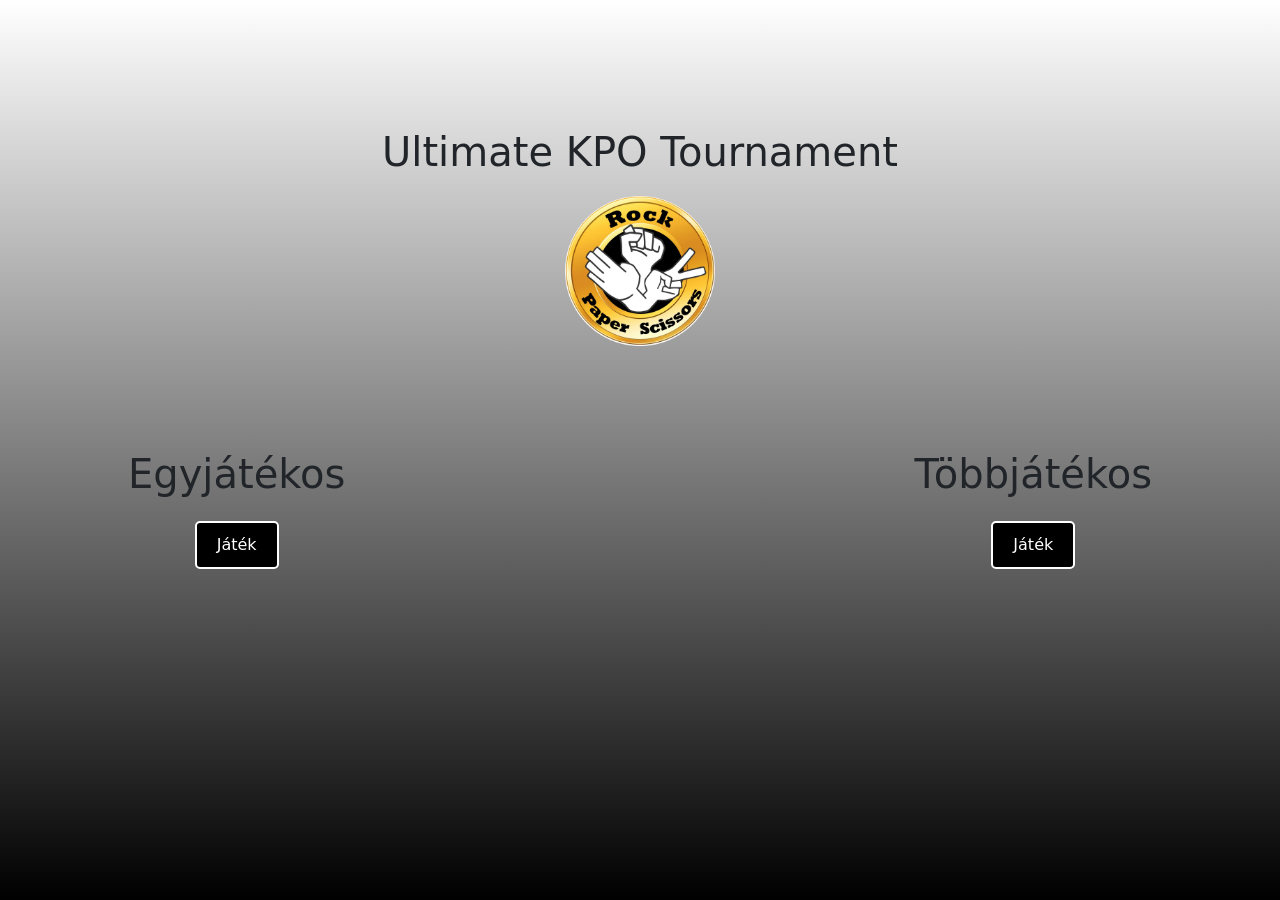
==== index.html @ 4b706317 "Főoldal Felépítés és design" ====
<!DOCTYPE html>
<html lang="en">
<head>
    <meta charset="UTF-8">
    <meta name="viewport" content="width=device-width, initial-scale=1.0">
    <link href="https://cdn.jsdelivr.net/npm/bootstrap@5.3.8/dist/css/bootstrap.min.css" rel="stylesheet" integrity="sha384-sRIl4kxILFvY47J16cr9ZwB07vP4J8+LH7qKQnuqkuIAvNWLzeN8tE5YBujZqJLB" crossorigin="anonymous">
    <link rel="stylesheet" href="style.css">
    <title>KPOTournaments</title>
</head>
<body>
    <h1 class="title-animation">Ultimate KPO Tournament</h1>
    <img src="Coinstyle.webp" alt="Logo" class="Logo title-animation">
    <div class="button-container">
        <div class="fade-in">
            <h1 class="button-text">Egyjátékos</h1>
            <button>Játék</button>
        </div>
        <div class="fade-in">
            <h1 class="button-text">Többjátékos</h1>
            <button>Játék</button>
        </div>
    </div>
    <script src="fadein.js"></script>
</body>
</html>
---- style.css ----
html,
body {
    margin: 0;
    padding: 0;
    min-height: 100%;
    overflow-x: hidden;
}

body {
    background: linear-gradient(to top, #000000, #ffffff);
}

button {
    background-color: #000000;
    color: #ffffff;
    border: 2px solid #ffffff;
    padding: 10px 20px;
    font-size: 16px;
    cursor: pointer;
    margin-top: 15px;
    transition: all 0.3s ease;
    border-radius: 5px;
}

button:hover {
    background-color: #ffffff;
    color: #000000;
    transform: scale(1.1);
}

.button-container {
    display: flex;
    flex-direction: column;
    align-items: center;
    justify-content: space-around;
    height: 60%;
    margin-top: 20%;
}

.button-container div {
    text-align: center;
    position: absolute;
    top: 50%;
    transform: translateY(-50%);
}

.button-container div:first-child {
    left: 10%;
}

.button-container div:last-child {
    right: 10%;
}

button-text {
    display: block;
    text-align: center;
    font-size: 36px;
    font-weight: bold;
    color: #ffffff;
    margin-bottom: 20px;
}

.title-animation {
    text-align: center;
    animation: panInOut 3s infinite;
    margin-top: 10%;
}
.Logo {
    display: block;
    margin: 20px auto;
    width: 150px;
    height: auto;
}

@keyframes panInOut {
    0%, 100% {
        transform: scale(1);
    }
    50% {
        transform: scale(1.2);
    }
}

.fade-in {
    opacity: 0;
    transform: translateY(20px);
    transition: opacity 1.5s ease, transform 1.5s ease;
}

@media (max-width: 768px) {
    .button-container div:first-child {
        left: 5%;
    }

    .button-container div:last-child {
        right: 5%;
    }

    button-text {
        font-size: 36px;
    }

    button {
        font-size: 14px;
        padding: 8px 16px;
    }
}

@media (max-width: 480px) {
    .button-container {
        height: auto;
        margin-top: 30%;
        flex-direction: column;
        align-items: center;
    }

    .button-container div {
        position: static;
        transform: none;
        margin-bottom: 20px;
        text-align: center;
    }

    button-text {
        font-size: 24px;
        margin-bottom: 15px;;
    }

    button {
        font-size: 14px;
        padding: 8px 16px;
    }
}
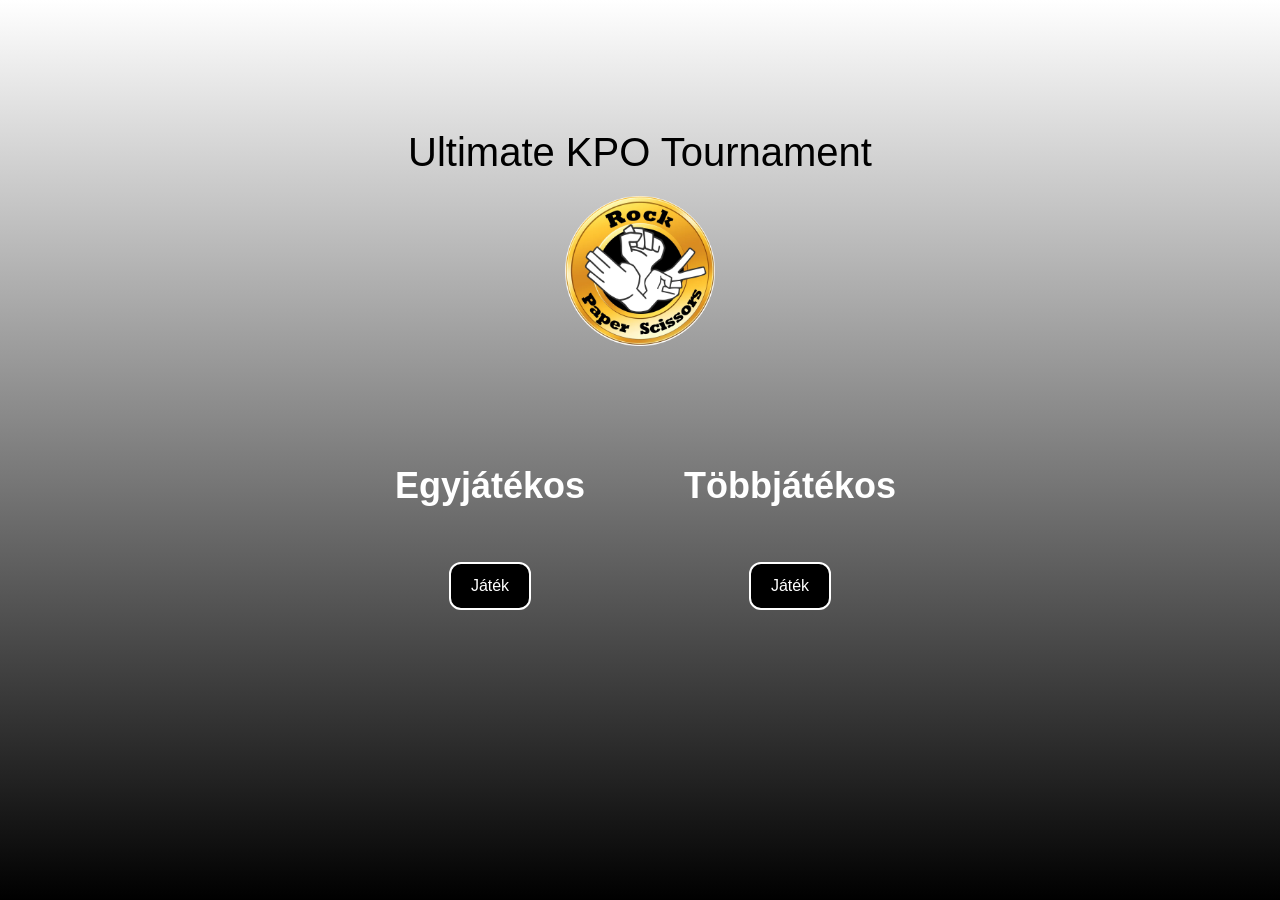
==== commit 9e48634d: "tobbjatekosmod" ====
--- a/index.html
+++ b/index.html
@@ -10,16 +10,26 @@
 <body>
     <h1 class="title-animation">Ultimate KPO Tournament</h1>
     <img src="Coinstyle.webp" alt="Logo" class="Logo title-animation">
+    <div class="ellenfelek">
+        <button class="button-text" id="konnyu" style="display: none;"><a href="konnyu.html">Könnyű</a></button>
+        <br>
+        <button class="button-text" id="kozepes" style="display: none;"><a href="kozepes.html">Közepes</a></button>
+        <br>
+        <button class="button-text" id="nehez" style="display: none;"><a href="nehez.html">Nehéz</a></button>
+    </div>
     <div class="button-container">
         <div class="fade-in">
-            <h1 class="button-text">Egyjátékos</h1>
-            <button>Játék</button>
+            <h1 class="button-text" id="egyjatekos">Egyjátékos</h1>
+            <button id="myButton">Játék</button>
         </div>
         <div class="fade-in">
-            <h1 class="button-text">Többjátékos</h1>
-            <button>Játék</button>
+            <h1 class="button-text" id="tobbjatekos">Többjátékos</h1>
+            <button id="myButton2"><a href="tobbjatekos.html">Játék</a></button>
         </div>
     </div>
+    
     <script src="fadein.js"></script>
+    <script src="ai-ellenfelek.js"></script>
+    
 </body>
 </html>
--- a/style.css
+++ b/style.css
@@ -1,134 +1,583 @@
-html,
+﻿html,
 body {
-    margin: 0;
-    padding: 0;
-    min-height: 100%;
-    overflow-x: hidden;
-}
-
-body {
-    background: linear-gradient(to top, #000000, #ffffff);
+  margin: 0;
+  padding: 0;
+  min-height: 100vh;
+  overflow-x: hidden;
+  font-family: Arial, sans-serif;
+  background: linear-gradient(to top, #000000, #ffffff);
+  background-repeat: no-repeat;
+  background-attachment: fixed;
+  background-size: 100% 100%;
+  color: #ffffff;
+}
+
+a {
+  color: white;
+  text-decoration: none;
 }
 
 button {
-    background-color: #000000;
-    color: #ffffff;
-    border: 2px solid #ffffff;
-    padding: 10px 20px;
-    font-size: 16px;
-    cursor: pointer;
-    margin-top: 15px;
-    transition: all 0.3s ease;
-    border-radius: 5px;
+  background-color: #000000;
+  color: #ffffff;
+  border: 2px solid #ffffff;
+  padding: 10px 20px;
+  font-size: 16px;
+  cursor: pointer;
+  margin-top: 15px;
+  transition: all 0.3s ease;
+  border-radius: 12px;
 }
 
 button:hover {
-    background-color: #ffffff;
-    color: #000000;
-    transform: scale(1.1);
+  background-color: #ffffff;
+  color: #000000;
+  transform: scale(1.05);
+}
+
+button:hover a {
+  color: #000000;
+}
+
+.button-text {
+  display: block;
+  text-align: center;
+  font-size: 36px;
+  font-weight: bold;
+  color: #ffffff;
+  margin-bottom: 20px;
 }
 
 .button-container {
-    display: flex;
+  display: flex;
+  justify-content: center;
+  align-items: flex-start;
+  gap: 60px;
+  flex-wrap: wrap;
+  padding: 30px 20px;
+}
+
+.button-container .fade-in {
+  display: flex;
+  flex-direction: column;
+  align-items: center;
+  gap: 20px;
+  min-width: 240px;
+  max-width: 320px;
+}
+
+.ellenfelek {
+  display: flex;
+  flex-direction: column;
+  align-items: center;
+  gap: 16px;
+  margin: 20px 0;
+}
+
+.ellenfelek a,
+.ellenfelek button {
+  width: 180px;
+}
+
+.title-animation {
+  text-align: center;
+  color: black;
+  margin-top: 10%;
+}
+
+.Logo {
+  display: block;
+  margin: 20px auto;
+  width: 150px;
+  height: auto;
+  animation: logoBounce 1.5s ease infinite;
+}
+
+@keyframes logoBounce {
+  0%,
+  100% {
+    transform: translateY(0);
+  }
+  50% {
+    transform: translateY(-20px);
+  }
+}
+
+.game-page {
+  position: relative;
+  min-height: 100vh;
+  padding: 20px;
+  box-sizing: border-box;
+  color: #000000;
+  opacity: 1;
+  visibility: visible;
+  transition: opacity 0.5s ease, visibility 0.5s ease;
+}
+
+.game-page.hidden {
+  opacity: 0;
+  visibility: hidden;
+  pointer-events: none;
+}
+
+.game-page.fade-out {
+  opacity: 0;
+  visibility: hidden;
+  pointer-events: none;
+}
+
+.countdown-overlay,
+.game-over-overlay {
+  position: fixed;
+  inset: 0;
+  display: flex;
+  align-items: center;
+  justify-content: center;
+  flex-direction: column;
+  gap: 20px;
+  background: rgba(255, 255, 255, 0.95);
+  z-index: 1001;
+  text-align: center;
+  padding: 24px;
+  color: #000000;
+}
+
+.countdown-overlay.hidden,
+.game-over-overlay.hidden {
+  opacity: 0;
+  visibility: hidden;
+  pointer-events: none;
+  transition: opacity 0.3s ease, visibility 0.3s ease;
+}
+
+.countdown-overlay.visible,
+.game-over-overlay.visible {
+  opacity: 1;
+  visibility: visible;
+  pointer-events: auto;
+}
+
+.countdown-number {
+  font-size: 6rem;
+  font-weight: 900;
+  animation: countdownPop 0.8s ease infinite;
+}
+
+.countdown-label {
+  font-size: 1.2rem;
+  font-weight: 600;
+}
+
+.game-over-message {
+  font-size: 3rem;
+  font-weight: 900;
+  color: #d80000;
+  text-shadow: 0 0 24px rgba(216, 0, 0, 0.45);
+}
+
+#new-game-button {
+  background: #d80000;
+  border-color: #a00000;
+  color: white;
+  padding: 14px 28px;
+  font-size: 1rem;
+}
+
+@keyframes countdownPop {
+  0%,
+  100% {
+    transform: scale(1);
+  }
+  50% {
+    transform: scale(1.25);
+  }
+}
+
+.game-page a {
+  color: #000000;
+}
+
+.game-header {
+  display: grid;
+  grid-template-columns: minmax(220px, 1fr) 280px minmax(220px, 1fr);
+  gap: 20px;
+  align-items: stretch;
+  margin-bottom: 30px;
+}
+
+.status-card {
+  background: rgba(255, 255, 255, 0.08);
+  border: 2px solid rgba(255, 255, 255, 0.3);
+  border-radius: 20px;
+  padding: 24px;
+  display: flex;
+  flex-direction: column;
+  gap: 16px;
+  color: #000000;
+}
+
+.status-card h1 {
+  margin: 0;
+  font-size: 1.8rem;
+}
+
+.round-card,
+.side-card {
+  color: #000000;
+}
+
+.health-line {
+  display: flex;
+  align-items: center;
+  gap: 12px;
+  flex-wrap: wrap;
+}
+
+.health-label {
+  font-size: 0.95rem;
+  opacity: 0.8;
+}
+
+.health-track {
+  flex: 1;
+  min-width: 180px;
+  height: 16px;
+  background: rgba(255, 255, 255, 0.1);
+  border-radius: 999px;
+  overflow: hidden;
+}
+
+.health-fill {
+  width: 100%;
+  height: 100%;
+  background: linear-gradient(90deg, #00ff88, #22cfe8);
+  border-radius: 999px;
+  transition: width 0.4s ease;
+}
+
+.health-fill.robot {
+  background: linear-gradient(90deg, #ff4f8b, #f5d15a);
+}
+
+.health-value {
+  min-width: 70px;
+  text-align: right;
+  font-weight: bold;
+}
+
+.status-label {
+  font-size: 0.95rem;
+  color: #000000;
+}
+
+.round-card {
+  background: rgba(255, 255, 255, 0.06);
+  border: 2px solid rgba(255, 255, 255, 0.25);
+  border-radius: 24px;
+  padding: 24px;
+  display: flex;
+  flex-direction: column;
+  justify-content: center;
+  gap: 18px;
+  min-height: 220px;
+  text-align: center;
+}
+
+.round-number {
+  font-size: 2rem;
+  font-weight: 700;
+}
+
+.battle-message {
+  font-size: 1rem;
+  line-height: 1.5;
+  min-height: 56px;
+}
+
+.game-container {
+  display: flex;
+  justify-content: space-between;
+  align-items: flex-start;
+  gap: 20px;
+  flex-wrap: wrap;
+}
+
+.game-side {
+  display: flex;
+  flex-direction: column;
+  align-items: center;
+  width: 100%;
+  max-width: 540px;
+}
+
+.game-side h2 {
+  margin-bottom: 16px;
+}
+
+.side-card {
+  width: 100%;
+  background: rgba(255, 255, 255, 0.06);
+  border: 2px solid rgba(255, 255, 255, 0.2);
+  border-radius: 24px;
+  padding: 24px;
+  box-sizing: border-box;
+  text-align: center;
+}
+
+.placeholderimg,
+.robotimg {
+  width: 320px;
+  max-width: 320px;
+  height: auto;
+  object-fit: contain;
+  margin-bottom: 18px;
+}
+
+.kezjelek {
+  display: flex;
+  gap: 16px;
+  justify-content: center;
+  flex-wrap: wrap;
+}
+
+.vs-label {
+  font-size: 3rem;
+  font-weight: 700;
+  margin-top: 40px;
+  margin-bottom: 40px;
+  color: #000000;
+  text-shadow: none;
+}
+
+.hotbar {
+  display: flex;
+  gap: 10px;
+  justify-content: center;
+  flex-wrap: wrap;
+}
+
+.hotbar-slot {
+  display: inline-flex;
+  align-items: center;
+  justify-content: center;
+  gap: 6px;
+  min-width: 90px;
+  min-height: 52px;
+  padding: 10px;
+  border: 2px solid rgba(0, 0, 0, 0.15);
+  background: rgba(255, 255, 255, 0.9);
+  border-radius: 14px;
+  color: #000000;
+}
+
+.hotbar-slot img {
+  width: 24px;
+  height: 24px;
+  object-fit: contain;
+}
+
+.hotbar-slot.empty {
+  opacity: 0.45;
+}
+
+.robot-note {
+  margin-top: 16px;
+  font-size: 0.95rem;
+  opacity: 0.85;
+}
+
+.chest-panel {
+  position: fixed;
+  left: 50%;
+  bottom: 16px;
+  transform: translateX(-50%) scale(0.95);
+  background: rgba(255, 255, 255, 0.95);
+  border: 2px solid rgba(0, 0, 0, 0.15);
+  border-radius: 24px;
+  padding: 22px 24px;
+  width: min(640px, calc(100% - 40px));
+  box-sizing: border-box;
+  display: grid;
+  grid-template-columns: auto 1fr;
+  gap: 20px;
+  align-items: center;
+  opacity: 0;
+  pointer-events: none;
+  color: #000000;
+  z-index: 999;
+}
+
+.chest-panel.visible {
+  animation: chestFadeIn 0.6s ease forwards, chestShake 1s 0.1s ease-in-out;
+}
+
+.chest-panel.fade-out {
+  animation: chestFadeOut 0.5s ease forwards;
+}
+
+.chest-panel.hidden {
+  opacity: 0;
+}
+
+.chest-img {
+  width: 96px;
+  height: auto;
+}
+
+@keyframes chestFadeIn {
+  from {
+    opacity: 0;
+    transform: translateX(-50%) translateY(20px) scale(0.95);
+  }
+  to {
+    opacity: 1;
+    transform: translateX(-50%) translateY(0) scale(1);
+  }
+}
+
+@keyframes chestFadeOut {
+  from {
+    opacity: 1;
+    transform: translateX(-50%) translateY(0) scale(1);
+  }
+  to {
+    opacity: 0;
+    transform: translateX(-50%) translateY(20px) scale(0.95);
+  }
+}
+
+.chest-text {
+  font-size: 1.1rem;
+  margin-bottom: 10px;
+  font-weight: 600;
+}
+
+.chest-results {
+  display: flex;
+  flex-direction: column;
+  gap: 8px;
+  font-size: 0.96rem;
+}
+
+.chest-item-label {
+  display: inline-flex;
+  align-items: center;
+  gap: 8px;
+}
+
+.chest-item-label img {
+  width: 24px;
+  height: 24px;
+  object-fit: contain;
+}
+
+@keyframes chestFade {
+  from {
+    opacity: 0;
+    transform: translateX(-50%) translateY(20px) scale(0.95);
+  }
+  to {
+    opacity: 1;
+    transform: translateX(-50%) translateY(0) scale(1);
+  }
+}
+
+@keyframes chestShake {
+  0%, 100% {
+    transform: translateX(-50%) translateY(0) rotate(0deg);
+  }
+  20% {
+    transform: translateX(-50%) translateY(0) rotate(-4deg);
+  }
+  40% {
+    transform: translateX(-50%) translateY(0) rotate(4deg);
+  }
+  60% {
+    transform: translateX(-50%) translateY(0) rotate(-3deg);
+  }
+  80% {
+    transform: translateX(-50%) translateY(0) rotate(3deg);
+  }
+}
+
+@media (max-width: 1024px) {
+  .game-header {
+    grid-template-columns: 1fr;
+  }
+
+  .vs-label {
+    margin-top: 0;
+    margin-bottom: 24px;
+  }
+}
+
+@media (max-width: 760px) {
+  .game-container {
     flex-direction: column;
     align-items: center;
-    justify-content: space-around;
-    height: 60%;
-    margin-top: 20%;
-}
-
-.button-container div {
+  }
+
+  .game-side {
+    max-width: 100%;
+  }
+
+  .placeholderimg,
+  .robotimg {
+    width: 100%;
+    max-width: 260px;
+    height: auto;
+  }
+
+  .button-container {
+    flex-direction: column;
+    gap: 24px;
+    align-items: center;
+  }
+
+  .chest-panel {
+    width: calc(100% - 32px);
+    grid-template-columns: 1fr;
     text-align: center;
-    position: absolute;
-    top: 50%;
-    transform: translateY(-50%);
-}
-
-.button-container div:first-child {
-    left: 10%;
-}
-
-.button-container div:last-child {
-    right: 10%;
-}
-
-button-text {
-    display: block;
-    text-align: center;
-    font-size: 36px;
-    font-weight: bold;
-    color: #ffffff;
-    margin-bottom: 20px;
-}
-
-.title-animation {
-    text-align: center;
-    animation: panInOut 3s infinite;
-    margin-top: 10%;
-}
-.Logo {
-    display: block;
-    margin: 20px auto;
-    width: 150px;
-    height: auto;
-}
-
-@keyframes panInOut {
-    0%, 100% {
-        transform: scale(1);
-    }
-    50% {
-        transform: scale(1.2);
-    }
-}
-
-.fade-in {
-    opacity: 0;
-    transform: translateY(20px);
-    transition: opacity 1.5s ease, transform 1.5s ease;
-}
-
-@media (max-width: 768px) {
-    .button-container div:first-child {
-        left: 5%;
-    }
-
-    .button-container div:last-child {
-        right: 5%;
-    }
-
-    button-text {
-        font-size: 36px;
-    }
-
-    button {
-        font-size: 14px;
-        padding: 8px 16px;
-    }
-}
-
-@media (max-width: 480px) {
-    .button-container {
-        height: auto;
-        margin-top: 30%;
-        flex-direction: column;
-        align-items: center;
-    }
-
-    .button-container div {
-        position: static;
-        transform: none;
-        margin-bottom: 20px;
-        text-align: center;
-    }
-
-    button-text {
-        font-size: 24px;
-        margin-bottom: 15px;;
-    }
-
-    button {
-        font-size: 14px;
-        padding: 8px 16px;
-    }
-}
+  }
+}
+
+@media (max-width: 520px) {
+  .game-header {
+    gap: 14px;
+  }
+
+  .status-card,
+  .round-card,
+  .side-card {
+    padding: 16px;
+  }
+
+  .health-track {
+    min-width: 120px;
+  }
+
+  .hotbar-slot {
+    min-width: 70px;
+    padding: 8px;
+    font-size: 14px;
+  }
+
+  .vs-label {
+    font-size: 2.2rem;
+    margin-top: 24px;
+    margin-bottom: 24px;
+  }
+
+  .button-text,
+  .round-number {
+    font-size: 1.8rem;
+  }
+
+  .battle-message {
+    font-size: 0.95rem;
+  }
+
+  .chest-panel {
+    padding: 16px;
+  }
+}
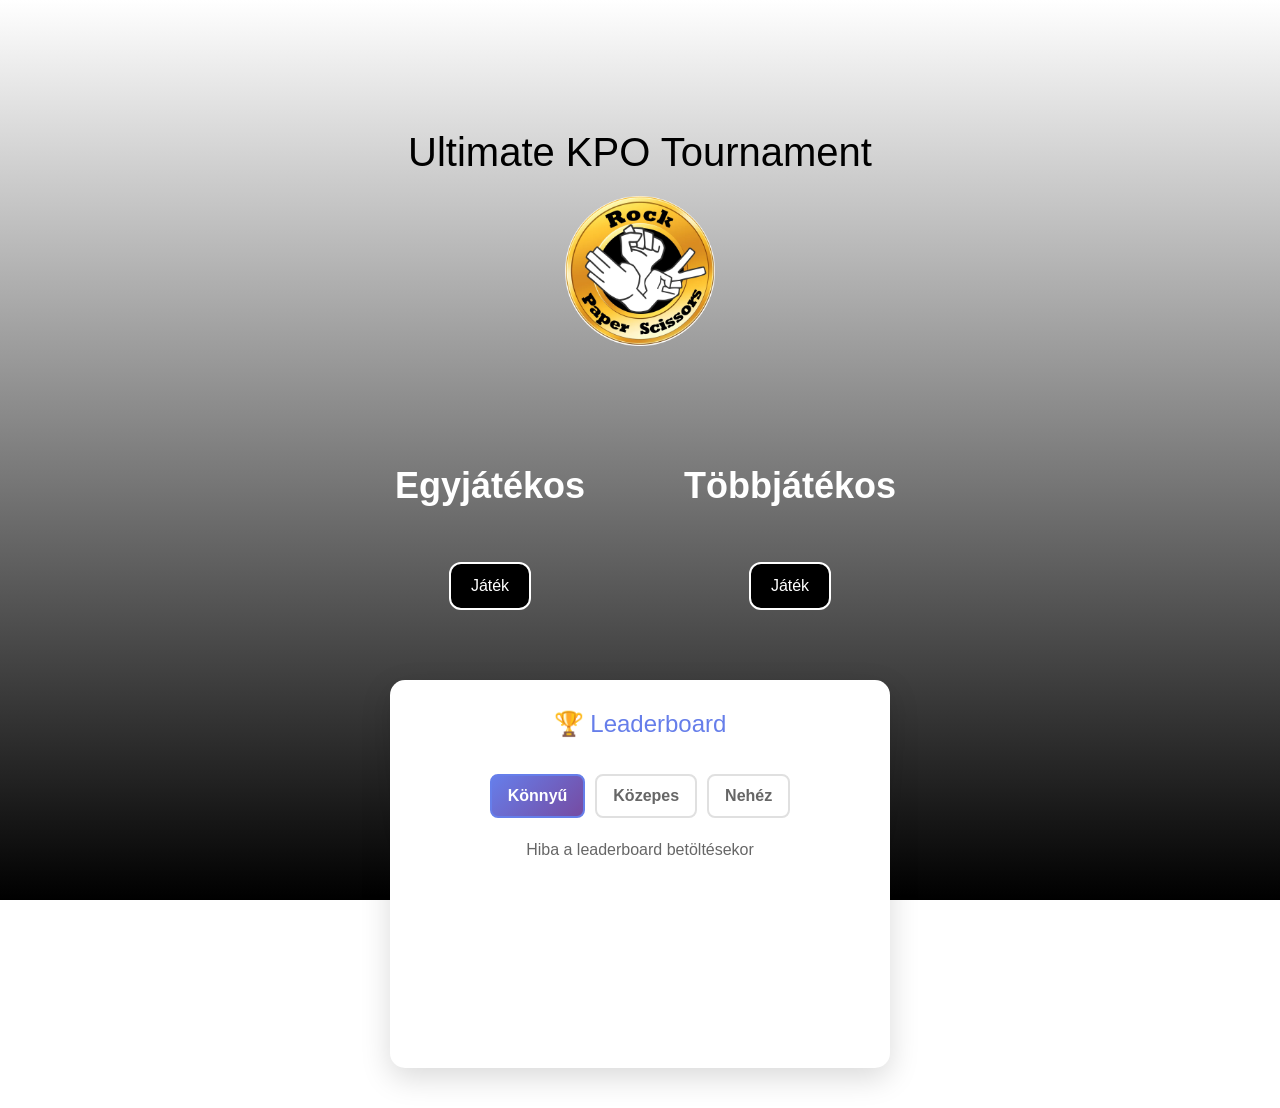
==== commit c05b69ef: "Server" ====
--- a/index.html
+++ b/index.html
@@ -28,8 +28,80 @@
         </div>
     </div>
     
+    <div class="leaderboard-container">
+        <div class="leaderboard-section">
+            <h2>🏆 Leaderboard</h2>
+            <div class="leaderboard-tabs">
+                <button class="leaderboard-tab-btn active" data-difficulty="easy">Könnyű</button>
+                <button class="leaderboard-tab-btn" data-difficulty="medium">Közepes</button>
+                <button class="leaderboard-tab-btn" data-difficulty="hard">Nehéz</button>
+            </div>
+            <div id="leaderboard-list" class="leaderboard-list"></div>
+        </div>
+    </div>
+    
     <script src="fadein.js"></script>
     <script src="ai-ellenfelek.js"></script>
+    <script>
+        // Leaderboard functionality
+        let currentDifficulty = 'easy';
+
+        async function loadLeaderboard(difficulty) {
+            try {
+                const response = await fetch(`/leaderboard?difficulty=${difficulty}`);
+                const data = await response.json();
+                displayLeaderboard(data);
+            } catch (error) {
+                console.error('Error loading leaderboard:', error);
+                document.getElementById('leaderboard-list').innerHTML = 
+                    '<p style="color: #666; text-align: center;">Hiba a leaderboard betöltésekor</p>';
+            }
+        }
+
+        function displayLeaderboard(entries) {
+            const listEl = document.getElementById('leaderboard-list');
+            
+            if (!entries || entries.length === 0) {
+                listEl.innerHTML = '<p style="color: #999; text-align: center; padding: 20px;">Nincsenek bejegyzések</p>';
+                return;
+            }
+
+            let html = '<div class="leaderboard-entries">';
+            entries.forEach((entry, index) => {
+                const minutes = Math.floor(entry.time / 60);
+                const seconds = entry.time % 60;
+                const timeStr = `${minutes}:${seconds.toString().padStart(2, '0')}`;
+                const medal = index === 0 ? '🥇' : index === 1 ? '🥈' : index === 2 ? '🥉' : `${index + 1}.`;
+                
+                html += `
+                    <div class="leaderboard-entry">
+                        <span class="entry-position">${medal}</span>
+                        <span class="entry-name">${entry.player_name}</span>
+                        <span class="entry-time">${timeStr}</span>
+                    </div>
+                `;
+            });
+            html += '</div>';
+            
+            listEl.innerHTML = html;
+        }
+
+        // Tab buttons functionality
+        document.querySelectorAll('.leaderboard-tab-btn').forEach(btn => {
+            btn.addEventListener('click', () => {
+                document.querySelectorAll('.leaderboard-tab-btn').forEach(b => 
+                    b.classList.remove('active'));
+                btn.classList.add('active');
+                currentDifficulty = btn.dataset.difficulty;
+                loadLeaderboard(currentDifficulty);
+            });
+        });
+
+        // Load initial leaderboard on page load
+        loadLeaderboard('easy');
+        // Refresh leaderboard every 30 seconds
+        setInterval(() => loadLeaderboard(currentDifficulty), 30000);
+    </script>
     
 </body>
 </html>
--- a/style.css
+++ b/style.css
@@ -581,3 +581,223 @@
     padding: 16px;
   }
 }
+
+/* Leaderboard Modal Styles */
+.leaderboard-modal {
+  position: fixed;
+  top: 0;
+  left: 0;
+  width: 100%;
+  height: 100%;
+  background: rgba(0, 0, 0, 0.7);
+  display: flex;
+  justify-content: center;
+  align-items: center;
+  z-index: 2000;
+  opacity: 0;
+  visibility: hidden;
+  transition: opacity 0.3s ease, visibility 0.3s ease;
+  pointer-events: none;
+}
+
+.leaderboard-modal.visible {
+  opacity: 1;
+  visibility: visible;
+  pointer-events: auto;
+}
+
+.leaderboard-modal.hidden {
+  opacity: 0;
+  visibility: hidden;
+  pointer-events: none;
+}
+
+.leaderboard-content {
+  background: white;
+  border-radius: 20px;
+  padding: 40px 30px;
+  max-width: 400px;
+  width: 90%;
+  box-shadow: 0 20px 60px rgba(0, 0, 0, 0.3);
+  text-align: center;
+  animation: slideUp 0.4s ease-out;
+}
+
+@keyframes slideUp {
+  from {
+    transform: translateY(30px);
+    opacity: 0;
+  }
+  to {
+    transform: translateY(0);
+    opacity: 1;
+  }
+}
+
+.leaderboard-content h2 {
+  color: #667eea;
+  font-size: 28px;
+  margin-bottom: 20px;
+  margin-top: 0;
+}
+
+.final-time-display {
+  background: #f0f4ff;
+  padding: 20px;
+  border-radius: 12px;
+  margin: 20px 0;
+}
+
+.final-time-display p {
+  margin: 5px 0;
+  color: #333;
+}
+
+#player-name-input {
+  width: 100%;
+  padding: 12px 15px;
+  border: 2px solid #e0e0e0;
+  border-radius: 8px;
+  font-size: 16px;
+  box-sizing: border-box;
+  margin: 20px 0;
+  transition: border-color 0.3s ease;
+}
+
+#player-name-input:focus {
+  outline: none;
+  border-color: #667eea;
+  box-shadow: 0 0 0 3px rgba(102, 126, 234, 0.1);
+}
+
+.leaderboard-btn {
+  width: 100%;
+  padding: 12px 20px;
+  margin: 10px 0;
+  background: linear-gradient(135deg, #667eea 0%, #764ba2 100%);
+  color: white;
+  border: none;
+  border-radius: 8px;
+  font-weight: bold;
+  font-size: 16px;
+  cursor: pointer;
+  transition: all 0.3s ease;
+}
+
+.leaderboard-btn:hover {
+  transform: translateY(-2px);
+  box-shadow: 0 8px 20px rgba(102, 126, 234, 0.3);
+}
+
+.leaderboard-btn.cancel {
+  background: #ccc;
+  color: #333;
+}
+
+.leaderboard-btn.cancel:hover {
+  background: #bbb;
+}
+
+/* Leaderboard Container Styles */
+.leaderboard-container {
+  margin-top: 40px;
+  margin-bottom: 40px;
+  padding: 0 20px;
+  display: flex;
+  justify-content: center;
+}
+
+.leaderboard-section {
+  background: white;
+  border-radius: 15px;
+  box-shadow: 0 10px 30px rgba(0, 0, 0, 0.15);
+  padding: 30px;
+  max-width: 500px;
+  width: 100%;
+}
+
+.leaderboard-section h2 {
+  color: #667eea;
+  font-size: 24px;
+  text-align: center;
+  margin-bottom: 20px;
+  margin-top: 0;
+}
+
+.leaderboard-tabs {
+  display: flex;
+  gap: 10px;
+  margin-bottom: 20px;
+  justify-content: center;
+  flex-wrap: wrap;
+}
+
+.leaderboard-tab-btn {
+  padding: 8px 16px;
+  border: 2px solid #e0e0e0;
+  background: white;
+  color: #666;
+  border-radius: 8px;
+  cursor: pointer;
+  font-weight: 600;
+  transition: all 0.3s ease;
+}
+
+.leaderboard-tab-btn:hover {
+  border-color: #667eea;
+  color: #667eea;
+}
+
+.leaderboard-tab-btn.active {
+  background: linear-gradient(135deg, #667eea 0%, #764ba2 100%);
+  color: white;
+  border-color: #667eea;
+}
+
+.leaderboard-list {
+  min-height: 200px;
+}
+
+.leaderboard-entries {
+  display: flex;
+  flex-direction: column;
+  gap: 10px;
+}
+
+.leaderboard-entry {
+  display: grid;
+  grid-template-columns: 40px 1fr 80px;
+  align-items: center;
+  padding: 12px 15px;
+  background: #f9f9f9;
+  border-radius: 8px;
+  border-left: 4px solid #667eea;
+  transition: all 0.2s ease;
+}
+
+.leaderboard-entry:hover {
+  background: #f0f4ff;
+  transform: translateX(5px);
+}
+
+.entry-position {
+  font-weight: bold;
+  font-size: 18px;
+  text-align: center;
+}
+
+.entry-name {
+  color: #333;
+  font-weight: 600;
+  overflow: hidden;
+  text-overflow: ellipsis;
+  white-space: nowrap;
+  padding: 0 10px;
+}
+
+.entry-time {
+  text-align: right;
+  color: #667eea;
+  font-weight: bold;
+  font-size: 16px;
+}
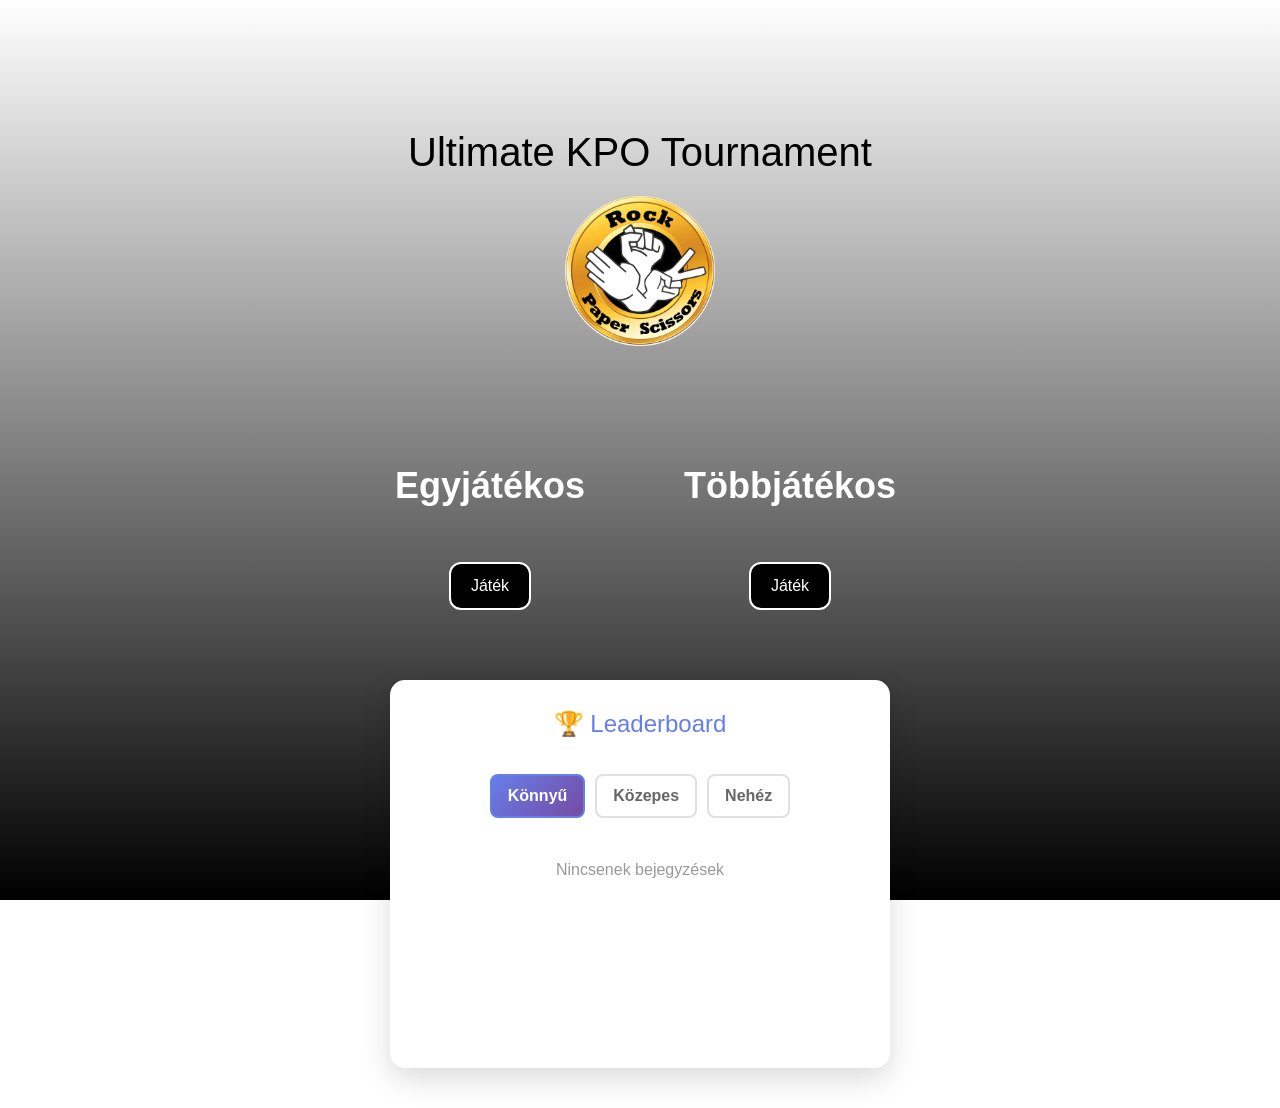
==== commit 70d1a871: "Szerer" ====
--- a/index.html
+++ b/index.html
@@ -46,16 +46,36 @@
         // Leaderboard functionality
         let currentDifficulty = 'easy';
 
-        async function loadLeaderboard(difficulty) {
-            try {
-                const response = await fetch(`/leaderboard?difficulty=${difficulty}`);
-                const data = await response.json();
-                displayLeaderboard(data);
-            } catch (error) {
-                console.error('Error loading leaderboard:', error);
-                document.getElementById('leaderboard-list').innerHTML = 
-                    '<p style="color: #666; text-align: center;">Hiba a leaderboard betöltésekor</p>';
+        function getLeaderboardFromCookie() {
+            const cookieName = 'kpo_leaderboard=';
+            const decodedCookie = decodeURIComponent(document.cookie || '');
+            const parts = decodedCookie.split(';');
+
+            for (let i = 0; i < parts.length; i += 1) {
+                const part = parts[i].trim();
+                if (part.indexOf(cookieName) === 0) {
+                    try {
+                        const value = part.substring(cookieName.length);
+                        const parsed = JSON.parse(value);
+                        return Array.isArray(parsed) ? parsed : [];
+                    } catch (error) {
+                        console.error('Hibas leaderboard cookie:', error);
+                        return [];
+                    }
+                }
             }
+
+            return [];
+        }
+
+        function loadLeaderboard(difficulty) {
+            const allEntries = getLeaderboardFromCookie();
+            const filtered = allEntries
+                .filter((entry) => entry.difficulty === difficulty)
+                .sort((a, b) => (a.time - b.time) || (b.timestamp - a.timestamp))
+                .slice(0, 100);
+
+            displayLeaderboard(filtered);
         }
 
         function displayLeaderboard(entries) {
@@ -99,8 +119,6 @@
 
         // Load initial leaderboard on page load
         loadLeaderboard('easy');
-        // Refresh leaderboard every 30 seconds
-        setInterval(() => loadLeaderboard(currentDifficulty), 30000);
     </script>
     
 </body>
--- a/style.css
+++ b/style.css
@@ -175,12 +175,42 @@
   text-shadow: 0 0 24px rgba(216, 0, 0, 0.45);
 }
 
+.game-over-overlay.win .game-over-message {
+  color: #118a3f;
+  text-shadow: 0 0 24px rgba(17, 138, 63, 0.35);
+}
+
 #new-game-button {
   background: #d80000;
   border-color: #a00000;
   color: white;
   padding: 14px 28px;
   font-size: 1rem;
+}
+
+.game-over-overlay.win #new-game-button {
+  background: #118a3f;
+  border-color: #0d6b31;
+  color: white;
+}
+
+.game-over-overlay.win #new-game-button:hover {
+  background: #16a34a;
+  color: white;
+}
+
+#back-button {
+  background: #f0f0f0;
+  border-color: #b7b7b7;
+  color: #222222;
+  padding: 14px 28px;
+  font-size: 1rem;
+  margin-top: 8px;
+}
+
+#back-button:hover {
+  background: #ffffff;
+  color: #000000;
 }
 
 @keyframes countdownPop {
@@ -585,19 +615,22 @@
 /* Leaderboard Modal Styles */
 .leaderboard-modal {
   position: fixed;
-  top: 0;
-  left: 0;
-  width: 100%;
-  height: 100%;
-  background: rgba(0, 0, 0, 0.7);
-  display: flex;
-  justify-content: center;
-  align-items: center;
+  right: 20px;
+  bottom: 20px;
+  width: min(420px, calc(100% - 40px));
+  height: auto;
+  max-height: min(80vh, 680px);
+  background: transparent;
+  display: flex;
+  justify-content: flex-end;
+  align-items: flex-end;
   z-index: 2000;
   opacity: 0;
   visibility: hidden;
   transition: opacity 0.3s ease, visibility 0.3s ease;
   pointer-events: none;
+  padding: 20px;
+  box-sizing: border-box;
 }
 
 .leaderboard-modal.visible {
@@ -614,13 +647,15 @@
 
 .leaderboard-content {
   background: white;
-  border-radius: 20px;
-  padding: 40px 30px;
-  max-width: 400px;
+  border: 1px solid rgba(102, 126, 234, 0.12);
+  border-radius: 18px;
+  padding: 28px 24px;
+  max-width: 100%;
   width: 90%;
-  box-shadow: 0 20px 60px rgba(0, 0, 0, 0.3);
+  box-shadow: 0 18px 50px rgba(0, 0, 0, 0.18);
   text-align: center;
   animation: slideUp 0.4s ease-out;
+  overflow-y: auto;
 }
 
 @keyframes slideUp {
@@ -636,16 +671,16 @@
 
 .leaderboard-content h2 {
   color: #667eea;
-  font-size: 28px;
-  margin-bottom: 20px;
+  font-size: 24px;
+  margin-bottom: 14px;
   margin-top: 0;
 }
 
 .final-time-display {
   background: #f0f4ff;
-  padding: 20px;
+  padding: 14px 16px;
   border-radius: 12px;
-  margin: 20px 0;
+  margin: 14px 0;
 }
 
 .final-time-display p {
@@ -655,12 +690,12 @@
 
 #player-name-input {
   width: 100%;
-  padding: 12px 15px;
+  padding: 10px 12px;
   border: 2px solid #e0e0e0;
   border-radius: 8px;
   font-size: 16px;
   box-sizing: border-box;
-  margin: 20px 0;
+  margin: 14px 0;
   transition: border-color 0.3s ease;
 }
 
@@ -672,14 +707,14 @@
 
 .leaderboard-btn {
   width: 100%;
-  padding: 12px 20px;
-  margin: 10px 0;
+  padding: 10px 18px;
+  margin: 8px 0;
   background: linear-gradient(135deg, #667eea 0%, #764ba2 100%);
   color: white;
   border: none;
   border-radius: 8px;
   font-weight: bold;
-  font-size: 16px;
+  font-size: 15px;
   cursor: pointer;
   transition: all 0.3s ease;
 }
@@ -696,6 +731,20 @@
 
 .leaderboard-btn.cancel:hover {
   background: #bbb;
+}
+
+@media (max-width: 600px) {
+  .leaderboard-modal {
+    right: 10px;
+    bottom: 10px;
+    width: calc(100% - 20px);
+    padding: 10px;
+  }
+
+  .leaderboard-content {
+    padding: 22px 18px;
+    width: 100%;
+  }
 }
 
 /* Leaderboard Container Styles */
